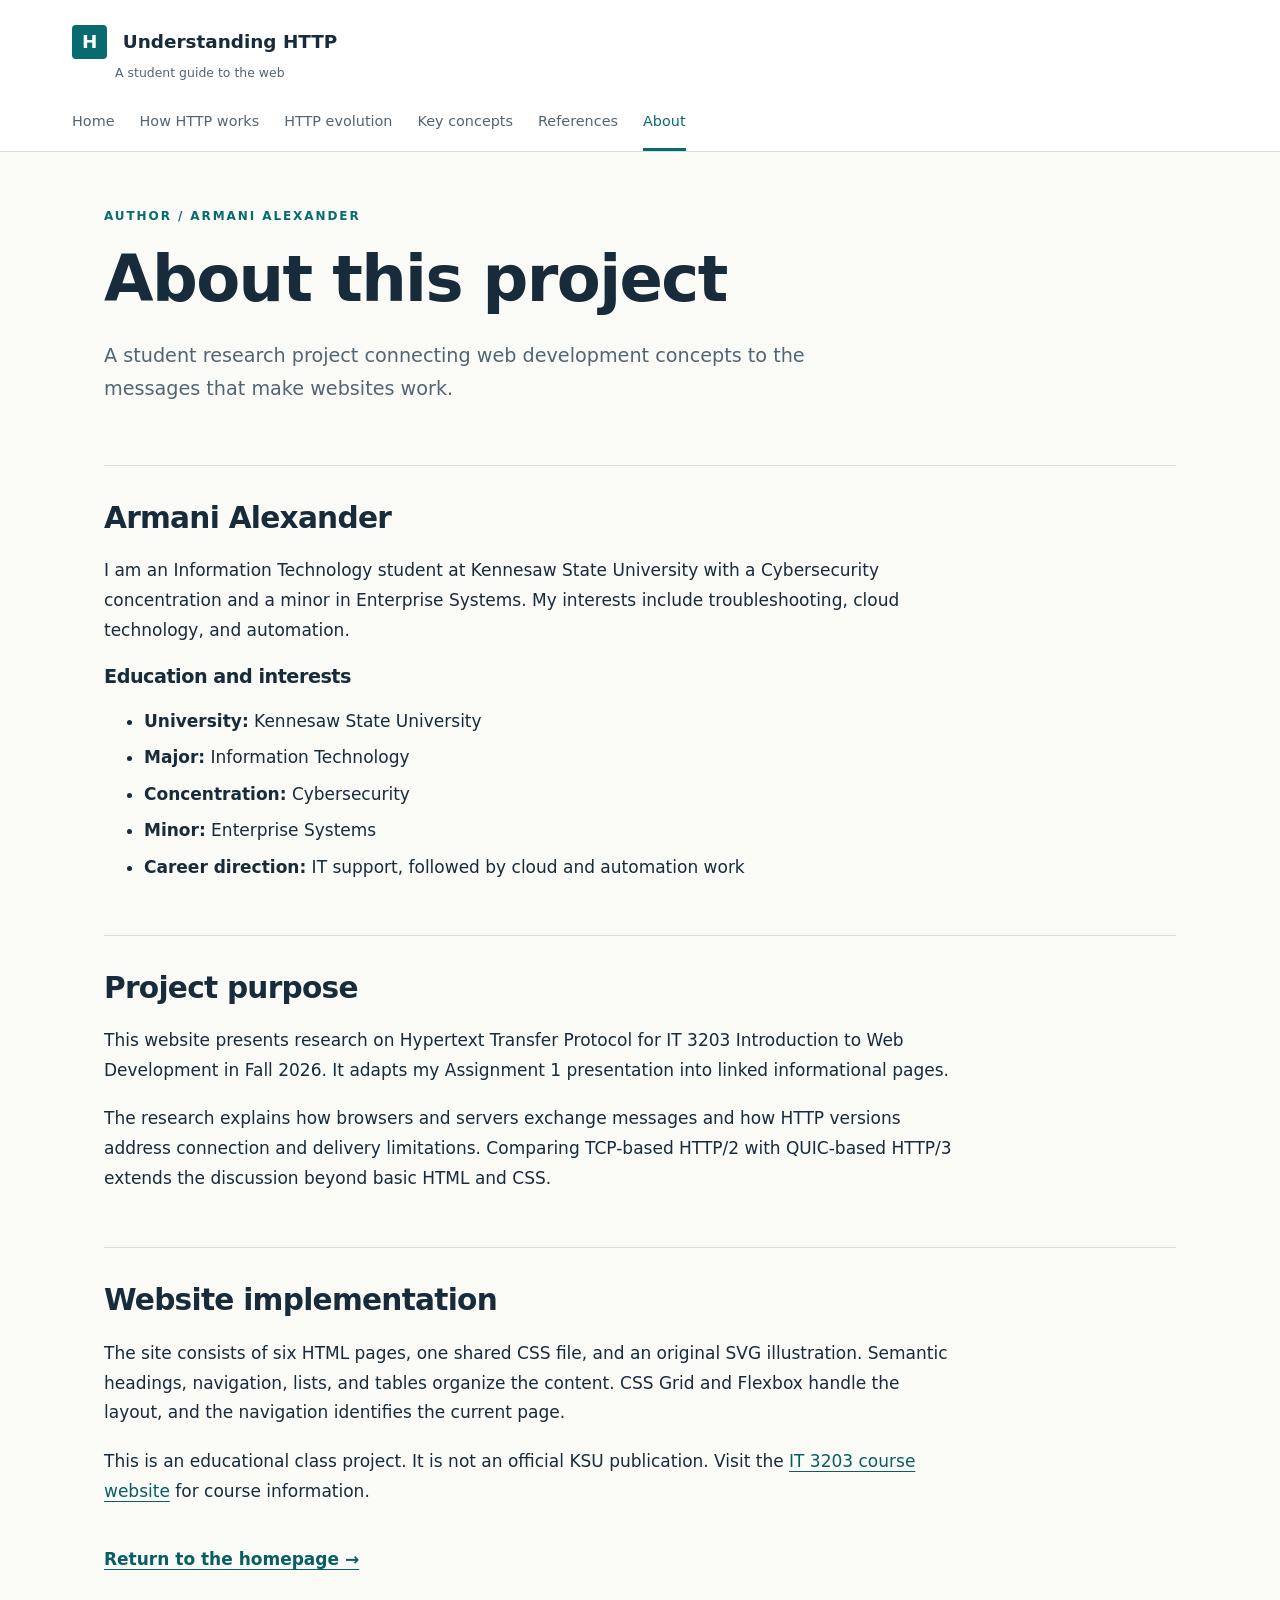
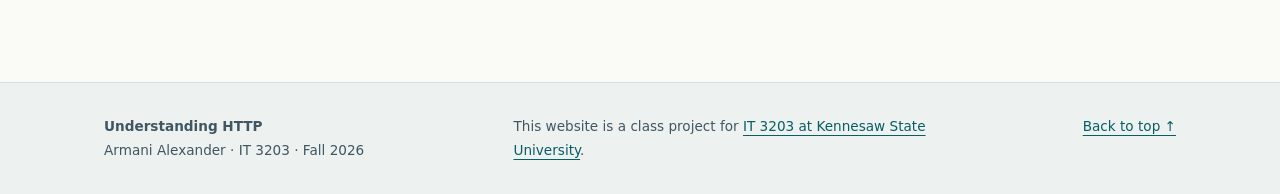
==== about.html @ 185fe8fb "Add files via upload" ====
<!DOCTYPE html>
<html lang="en">
<head>
  <meta charset="utf-8">
  <meta name="viewport" content="width=device-width, initial-scale=1">
  <meta name="description" content="A student research project connecting web development concepts to the messages that make websites work.">
  <title>About this project | Understanding HTTP</title>
  <link rel="stylesheet" href="style.css">
</head>
<body>
  <a class="skip-link" href="#main-content">Skip to content</a>
  <!-- Shared navigation uses relative paths so it also works in a GitHub Pages project. -->
  <header class="site-header"><div class="header-inner">
    <a class="brand" href="index.html"><span class="brand-mark" aria-hidden="true">H</span> Understanding HTTP<span class="brand-sub">A student guide to the web</span></a>
    <nav aria-label="Main navigation"><ul><li><a href="index.html">Home</a></li><li><a href="how-http-works.html">How HTTP works</a></li><li><a href="http-evolution.html">HTTP evolution</a></li><li><a href="key-concepts.html">Key concepts</a></li><li><a href="references.html">References</a></li><li><a href="about.html" aria-current="page">About</a></li></ul></nav>
  </div></header>
  <main id="main-content">
    <div class="page-heading"><p class="eyebrow">Author / Armani Alexander</p><h1>About this project</h1><p class="lead">A student research project connecting web development concepts to the messages that make websites work.</p></div>
    <section><h2>Armani Alexander</h2><p>I am an Information Technology student at Kennesaw State University with a Cybersecurity concentration and a minor in Enterprise Systems. My interests include troubleshooting, cloud technology, and automation.</p><h3>Education and interests</h3><ul><li><strong>University:</strong> Kennesaw State University</li><li><strong>Major:</strong> Information Technology</li><li><strong>Concentration:</strong> Cybersecurity</li><li><strong>Minor:</strong> Enterprise Systems</li><li><strong>Career direction:</strong> IT support, followed by cloud and automation work</li></ul></section><section><h2>Project purpose</h2><p>This website presents research on Hypertext Transfer Protocol for IT 3203 Introduction to Web Development in Fall 2026. It adapts my Assignment 1 presentation into linked informational pages.</p><p>The research explains how browsers and servers exchange messages and how HTTP versions address connection and delivery limitations. Comparing TCP-based HTTP/2 with QUIC-based HTTP/3 extends the discussion beyond basic HTML and CSS.</p></section><section><h2>Website implementation</h2><p>The site consists of six HTML pages, one shared CSS file, and an original SVG illustration. Semantic headings, navigation, lists, and tables organize the content. CSS Grid and Flexbox handle the layout, and the navigation identifies the current page.</p><p>This is an educational class project. It is not an official KSU publication. Visit the <a href="https://ksuweb.github.io/IT3203/">IT 3203 course website</a> for course information.</p><a class="next-page" href="index.html">Return to the homepage →</a></section>
  </main>
  <footer class="site-footer"><div><p><strong>Understanding HTTP</strong><br>Armani Alexander · IT 3203 · Fall 2026</p><p>This website is a class project for <a href="https://ksuweb.github.io/IT3203/">IT 3203 at Kennesaw State University</a>.</p><a href="#main-content">Back to top ↑</a></div></footer>
</body>
</html>
---- style.css ----
/* One shared stylesheet keeps all six pages consistent. */
/* Element selectors establish the base typography and document spacing. */
:root { --ink:#172b3a; --muted:#526573; --accent:#086b70; --paper:#fafaf7; --line:#d4dfdf; }
* { box-sizing:border-box; }
html { scroll-behavior:smooth; }
body { margin:0; background:var(--paper); color:var(--ink); font:17px/1.75 system-ui,-apple-system,BlinkMacSystemFont,"Segoe UI",sans-serif; }
a { color:#075e65; text-underline-offset:4px; }
a:hover { color:#943d21; }
a:focus-visible { outline:3px solid #ab4d25; outline-offset:5px; }
h1,h2,h3 { line-height:1.2; letter-spacing:-.025em; }
h1 { font-size:clamp(2.4rem,5vw,4rem); max-width:850px; margin:14px 0 22px; }
h2 { font-size:1.85rem; margin:0 0 20px; }
h3 { font-size:1.2rem; }
p { margin:0 0 1.1em; }
li { margin-bottom:.4em; }
/* Class selectors target reusable components, including the flex navigation. */
.site-header { border-bottom:1px solid var(--line); background:#fff; }
.header-inner { max-width:1200px; padding:25px 32px 0; margin:auto; }
.brand { display:block; width:fit-content; font-size:1.15rem; font-weight:750; text-decoration:none; color:var(--ink); line-height:1.4; }
.brand-mark { display:inline-block; background:var(--accent); color:white; padding:4px 10px; margin-right:9px; border-radius:4px; }
.brand-sub { display:block; color:var(--muted); font-size:.78rem; font-weight:400; margin:5px 0 18px 43px; }
nav ul { display:flex; flex-wrap:wrap; gap:0 25px; list-style:none; padding:0; margin:0; }
nav li { margin:0; }
nav a { display:block; padding:10px 0 14px; text-decoration:none; color:var(--muted); border-bottom:3px solid transparent; font-size:.9rem; }
nav a:hover,nav a[aria-current="page"] { color:var(--accent); border-bottom-color:var(--accent); }
/* The ID selector gives the shared main content a readable maximum width. */
#main-content { max-width:1136px; margin:auto; padding:54px 32px 72px; }
.page-heading { max-width:900px; padding-bottom:38px; }
.eyebrow { text-transform:uppercase; letter-spacing:.16em; font-weight:700; font-size:.75rem; color:var(--accent); margin:0; }
.lead { font-size:1.2rem; color:var(--muted); max-width:780px; line-height:1.7; }
section { padding:35px 0; border-top:1px solid var(--line); }
section>p,section>ul,section>ol,section>dl { max-width:850px; }
/* Grid pairs an introduction with a locally stored explanatory image. */
.hero-grid { display:grid; grid-template-columns:1fr 1.1fr; gap:42px; align-items:center; }
figure { margin:0; }
img { max-width:100%; height:auto; display:block; }
figcaption,.sources { color:var(--muted); font-size:.83rem; margin-top:12px; }
.toc { list-style:none; padding:0; counter-reset:chapter; }
.toc li { counter-increment:chapter; padding:19px 0; border-bottom:1px solid var(--line); display:grid; grid-template-columns:44px 1fr; }
.toc li::before { content:"0" counter(chapter); color:var(--accent); font-size:.85rem; padding-top:3px; }
.toc a { font-size:1.1rem; font-weight:650; }
.toc p { margin:4px 0 0; color:var(--muted); }
.terms { display:flex; flex-wrap:wrap; list-style:none; gap:10px; padding:0; }
.terms li { border:1px solid #b8cdcd; padding:5px 13px; border-radius:4px; background:white; font-size:.9rem; }
.two-column { display:grid; grid-template-columns:1fr 1fr; gap:28px; }
pre { background:#172b3a; color:#e3f4f2; border:1px solid #314b59; border-radius:5px; padding:24px; overflow-x:auto; font-size:.87rem; line-height:1.7; }
code { font-family:ui-monospace,SFMono-Regular,Consolas,monospace; }
p code,li code,td code,dd code { background:#e8efef; color:#164b50; padding:2px 5px; border-radius:3px; overflow-wrap:anywhere; }
.table-wrap { overflow-x:auto; margin:25px 0; }
table { width:100%; border-collapse:collapse; background:white; font-size:.94rem; }
caption { text-align:left; font-weight:650; margin-bottom:12px; }
th,td { text-align:left; vertical-align:top; padding:14px 17px; border:1px solid var(--line); }
th { background:#e4eeee; }
tbody tr:nth-child(even) { background:#f5f8f7; }
dt { font-weight:700; font-size:1.12rem; margin-top:25px; }
dd { margin:7px 0 24px; }
.next-page { display:inline-block; font-weight:650; margin-top:20px; }
.references li { padding-bottom:20px; }
.references p { margin:5px 0; }
.site-footer { background:#edf1ef; border-top:1px solid var(--line); font-size:.85rem; color:#405663; }
.site-footer>div { max-width:1136px; margin:auto; padding:32px; display:flex; flex-wrap:wrap; justify-content:space-between; gap:20px; }
.site-footer p { margin:0; max-width:420px; }
.skip-link { position:absolute; top:-100px; left:15px; background:white; padding:10px; z-index:2; }
.skip-link:focus { top:10px; }
@media(max-width:720px) { .header-inner { padding:20px 22px 0; } nav ul { gap:0 18px; } nav a { font-size:.82rem; padding-bottom:9px; } #main-content { padding:35px 22px 50px; } .hero-grid,.two-column { grid-template-columns:1fr; gap:20px; } h2 { font-size:1.55rem; } th,td { padding:10px; } }
@media(prefers-reduced-motion:reduce) { html { scroll-behavior:auto; } }
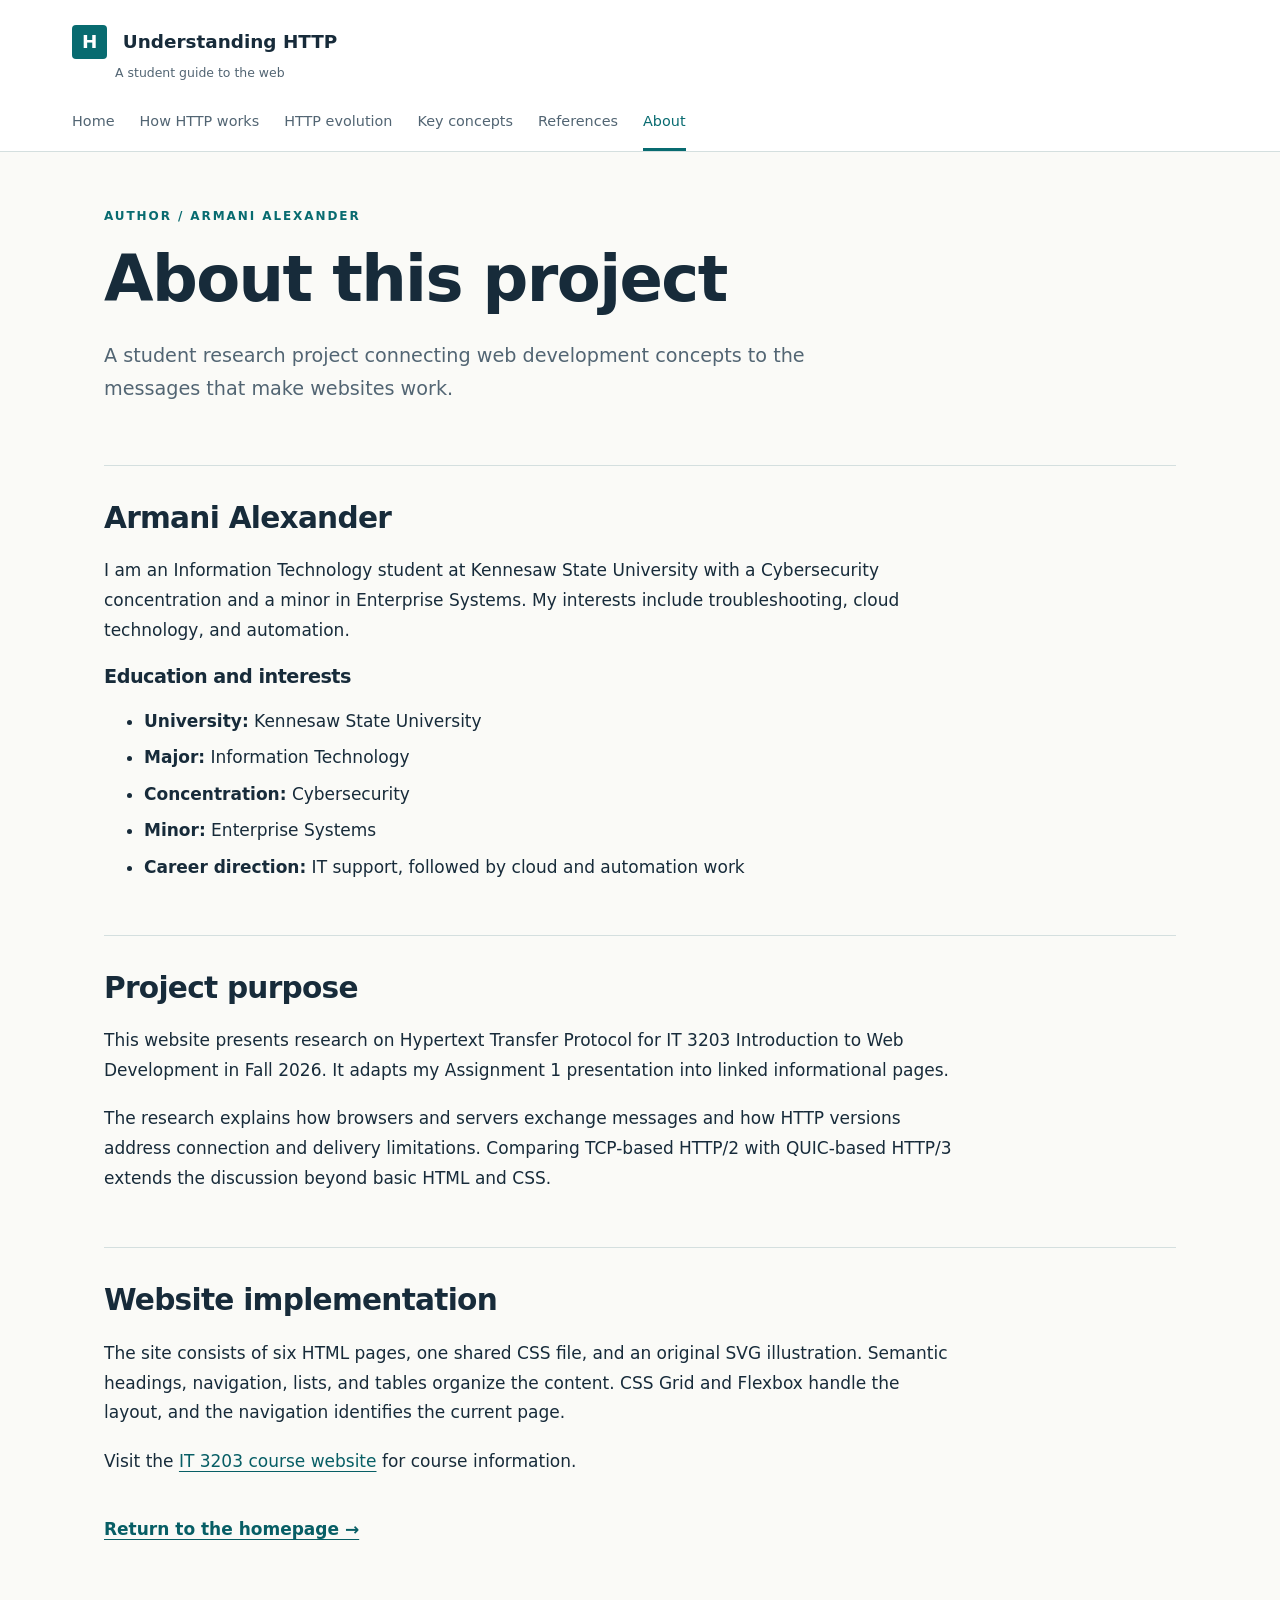
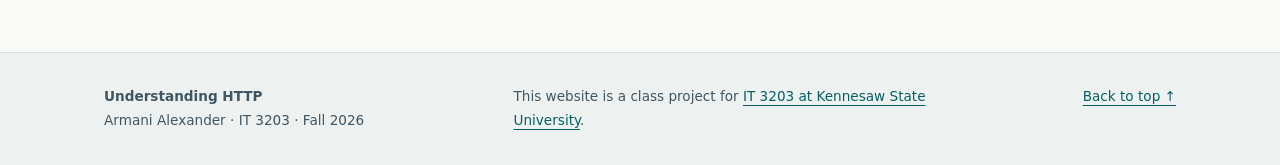
==== commit 6f571645: "Update about.html" ====
--- a/about.html
+++ b/about.html
@@ -16,8 +16,8 @@
   </div></header>
   <main id="main-content">
     <div class="page-heading"><p class="eyebrow">Author / Armani Alexander</p><h1>About this project</h1><p class="lead">A student research project connecting web development concepts to the messages that make websites work.</p></div>
-    <section><h2>Armani Alexander</h2><p>I am an Information Technology student at Kennesaw State University with a Cybersecurity concentration and a minor in Enterprise Systems. My interests include troubleshooting, cloud technology, and automation.</p><h3>Education and interests</h3><ul><li><strong>University:</strong> Kennesaw State University</li><li><strong>Major:</strong> Information Technology</li><li><strong>Concentration:</strong> Cybersecurity</li><li><strong>Minor:</strong> Enterprise Systems</li><li><strong>Career direction:</strong> IT support, followed by cloud and automation work</li></ul></section><section><h2>Project purpose</h2><p>This website presents research on Hypertext Transfer Protocol for IT 3203 Introduction to Web Development in Fall 2026. It adapts my Assignment 1 presentation into linked informational pages.</p><p>The research explains how browsers and servers exchange messages and how HTTP versions address connection and delivery limitations. Comparing TCP-based HTTP/2 with QUIC-based HTTP/3 extends the discussion beyond basic HTML and CSS.</p></section><section><h2>Website implementation</h2><p>The site consists of six HTML pages, one shared CSS file, and an original SVG illustration. Semantic headings, navigation, lists, and tables organize the content. CSS Grid and Flexbox handle the layout, and the navigation identifies the current page.</p><p>This is an educational class project. It is not an official KSU publication. Visit the <a href="https://ksuweb.github.io/IT3203/">IT 3203 course website</a> for course information.</p><a class="next-page" href="index.html">Return to the homepage →</a></section>
+    <section><h2>Armani Alexander</h2><p>I am an Information Technology student at Kennesaw State University with a Cybersecurity concentration and a minor in Enterprise Systems. My interests include troubleshooting, cloud technology, and automation.</p><h3>Education and interests</h3><ul><li><strong>University:</strong> Kennesaw State University</li><li><strong>Major:</strong> Information Technology</li><li><strong>Concentration:</strong> Cybersecurity</li><li><strong>Minor:</strong> Enterprise Systems</li><li><strong>Career direction:</strong> IT support, followed by cloud and automation work</li></ul></section><section><h2>Project purpose</h2><p>This website presents research on Hypertext Transfer Protocol for IT 3203 Introduction to Web Development in Fall 2026. It adapts my Assignment 1 presentation into linked informational pages.</p><p>The research explains how browsers and servers exchange messages and how HTTP versions address connection and delivery limitations. Comparing TCP-based HTTP/2 with QUIC-based HTTP/3 extends the discussion beyond basic HTML and CSS.</p></section><section><h2>Website implementation</h2><p>The site consists of six HTML pages, one shared CSS file, and an original SVG illustration. Semantic headings, navigation, lists, and tables organize the content. CSS Grid and Flexbox handle the layout, and the navigation identifies the current page.</p><p>Visit the <a href="https://ksuweb.github.io/IT3203/">IT 3203 course website</a> for course information.</p><a class="next-page" href="index.html">Return to the homepage →</a></section>
   </main>
   <footer class="site-footer"><div><p><strong>Understanding HTTP</strong><br>Armani Alexander · IT 3203 · Fall 2026</p><p>This website is a class project for <a href="https://ksuweb.github.io/IT3203/">IT 3203 at Kennesaw State University</a>.</p><a href="#main-content">Back to top ↑</a></div></footer>
 </body>
-</html>+</html>
